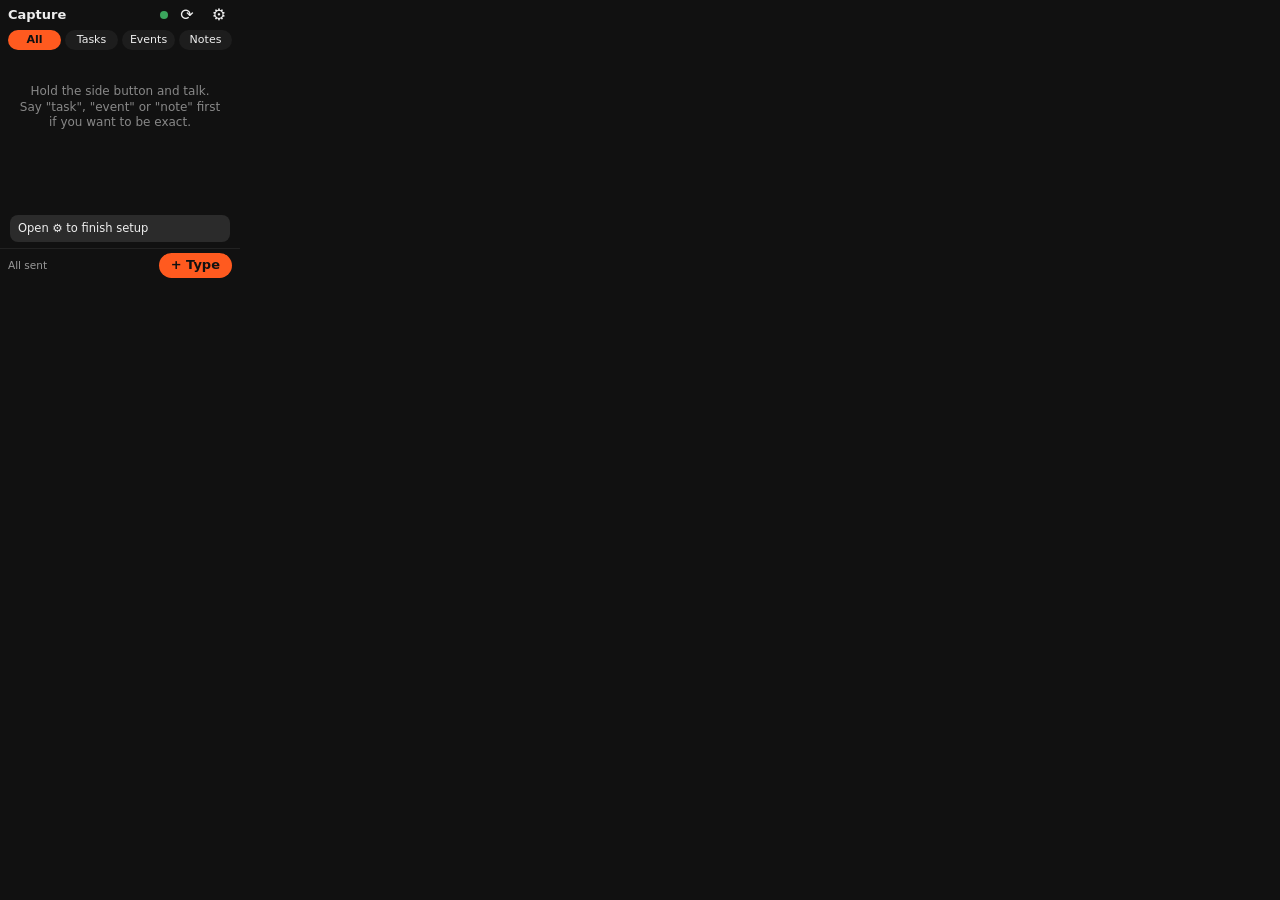
==== index.html @ 2c84a23c "Add files via upload" ====
<!DOCTYPE html>
<html lang="en">
<head>
<meta charset="utf-8">
<meta name="viewport" content="width=240, height=282, initial-scale=1, user-scalable=no">
<title>Capture</title>
<link rel="stylesheet" href="app.css">
</head>
<body>
<div id="app">

  <!-- LIST VIEW -->
  <section id="view-list" class="view active">
    <header class="bar">
      <span class="title">Capture</span>
      <span id="net" class="net" title="connection"></span>
      <button id="btn-sync" class="icon-btn" aria-label="Sync now">⟳</button>
      <button id="btn-settings" class="icon-btn" aria-label="Settings">⚙</button>
    </header>
    <nav class="tabs" id="tabs">
      <button data-f="all" class="on">All</button>
      <button data-f="task">Tasks</button>
      <button data-f="event">Events</button>
      <button data-f="note">Notes</button>
    </nav>
    <ul id="list"></ul>
    <div id="empty" class="empty">Hold the side button and talk.<br>Say "task", "event" or "note" first if you want to be exact.</div>
    <footer class="bar foot">
      <span id="summary" class="summary"></span>
      <button id="btn-type" class="pill">+ Type</button>
    </footer>
  </section>

  <!-- DETAIL VIEW -->
  <section id="view-detail" class="view">
    <header class="bar">
      <button class="icon-btn back" data-back>‹</button>
      <span class="title" id="d-status"></span>
    </header>
    <div class="detail-body">
      <div class="kinds" id="d-kinds">
        <button data-k="task">Task</button>
        <button data-k="event">Event</button>
        <button data-k="note">Note</button>
      </div>
      <div id="d-title" class="d-title"></div>
      <div id="d-when" class="d-when"></div>
      <div id="d-text" class="d-text"></div>
      <div id="d-err" class="d-err"></div>
    </div>
    <footer class="bar foot">
      <button id="d-delete" class="pill danger">Delete</button>
      <button id="d-send" class="pill">Send</button>
    </footer>
  </section>

  <!-- TYPE VIEW -->
  <section id="view-type" class="view">
    <header class="bar">
      <button class="icon-btn back" data-back>‹</button>
      <span class="title">New entry</span>
    </header>
    <div class="type-body">
      <div class="kinds" id="t-kinds">
        <button data-k="auto" class="on">Auto</button>
        <button data-k="task">Task</button>
        <button data-k="event">Event</button>
        <button data-k="note">Note</button>
      </div>
      <textarea id="t-text" placeholder="Type it…"></textarea>
    </div>
    <footer class="bar foot">
      <span></span>
      <button id="t-save" class="pill">Save</button>
    </footer>
  </section>

  <!-- SETTINGS VIEW -->
  <section id="view-settings" class="view">
    <header class="bar">
      <button class="icon-btn back" data-back>‹</button>
      <span class="title">Settings</span>
    </header>
    <div class="settings-body">
      <button id="s-scan" class="pill wide">Scan setup QR</button>
      <video id="s-video" playsinline muted></video>
      <label>GitHub owner<input id="s-owner" autocomplete="off"></label>
      <label>Repo<input id="s-repo" autocomplete="off"></label>
      <label>Branch<input id="s-branch" autocomplete="off"></label>
      <label>Folder in repo (blank = top)<input id="s-folder" autocomplete="off"></label>
      <label>GitHub token<input id="s-gh" type="password" autocomplete="off"></label>
      <label>Groq key<input id="s-groq" type="password" autocomplete="off"></label>
      <label class="check"><input id="s-auto" type="checkbox"> Send to vault automatically</label>
      <button id="s-save" class="pill wide">Save</button>
      <button id="s-test" class="pill wide">Test connection</button>
      <div id="s-msg" class="s-msg"></div>
    </div>
  </section>

  <!-- RECORDING OVERLAY -->
  <div id="rec" class="rec">
    <div class="rec-dot"></div>
    <div id="rec-time">0:00</div>
    <div class="rec-hint">Release to save</div>
  </div>

  <div id="toast" class="toast"></div>
</div>
<script src="app.js"></script>
</body>
</html>
---- app.css ----
* { box-sizing: border-box; margin: 0; padding: 0; }
html, body { width: 240px; height: 282px; overflow: hidden; background: #111; }
body { font: 13px/1.3 system-ui, -apple-system, "Segoe UI", Roboto, sans-serif; color: #eee; }
button { font: inherit; color: inherit; background: none; border: 0; cursor: pointer; }
input, textarea { font: inherit; color: #eee; background: #1d1d1d; border: 1px solid #333; border-radius: 6px; padding: 5px 6px; width: 100%; }

#app { position: relative; width: 240px; height: 282px; overflow: hidden; }
.view { position: absolute; inset: 0; display: none; flex-direction: column; }
.view.active { display: flex; }

.bar { display: flex; align-items: center; gap: 6px; height: 30px; padding: 0 8px; flex: 0 0 auto; }
.bar .title { font-weight: 600; flex: 1; white-space: nowrap; overflow: hidden; text-overflow: ellipsis; }
.foot { height: 34px; border-top: 1px solid #222; justify-content: space-between; }
.icon-btn { width: 26px; height: 26px; border-radius: 6px; font-size: 16px; }
.icon-btn:active { background: #222; }
.back { font-size: 22px; line-height: 1; }

.net { width: 8px; height: 8px; border-radius: 50%; background: #555; }
.net.on { background: #3ba55d; }

.tabs { display: flex; gap: 4px; padding: 0 8px 4px; flex: 0 0 auto; }
.tabs button, .kinds button { flex: 1; padding: 3px 0; border-radius: 10px; background: #1d1d1d; font-size: 11px; }
.tabs button.on, .kinds button.on { background: #ff5a1f; color: #111; font-weight: 600; }

#list { list-style: none; flex: 1; overflow-y: auto; padding: 0 6px; }
#list li { display: flex; align-items: center; gap: 7px; padding: 6px 4px; border-radius: 6px; border-bottom: 1px solid #1c1c1c; }
#list li.sel { background: #262626; outline: 1px solid #ff5a1f; }
#list .ic { width: 16px; text-align: center; flex: 0 0 auto; opacity: .9; }
#list .main { flex: 1; min-width: 0; }
#list .t { white-space: nowrap; overflow: hidden; text-overflow: ellipsis; }
#list .s { font-size: 10.5px; color: #999; white-space: nowrap; overflow: hidden; text-overflow: ellipsis; }
#list li.done .t { text-decoration: line-through; color: #888; }

.dot { width: 9px; height: 9px; border-radius: 50%; flex: 0 0 auto; }
.st-recorded   { background: #777; }
.st-processing { background: #e0a526; }
.st-ready      { background: #3d8bfd; }
.st-synced     { background: #3ba55d; }
.st-error      { background: #e5484d; }

.empty { display: none; flex: 1; padding: 30px 16px; color: #888; text-align: center; font-size: 12px; }
.summary { font-size: 10.5px; color: #999; }
.pill { padding: 4px 12px; border-radius: 14px; background: #ff5a1f; color: #111; font-weight: 600; }
.pill.danger { background: #2a1515; color: #e5484d; }
.pill.wide { width: 100%; margin: 3px 0; }

.detail-body, .type-body, .settings-body { flex: 1; overflow-y: auto; padding: 4px 10px; }
.kinds { display: flex; gap: 4px; margin-bottom: 8px; }
.d-title { font-size: 15px; font-weight: 600; margin-bottom: 4px; word-wrap: break-word; }
.d-when { color: #ff8a5c; font-size: 12px; margin-bottom: 6px; }
.d-text { color: #bbb; font-size: 12px; white-space: pre-wrap; word-wrap: break-word; }
.d-err { color: #e5484d; font-size: 11px; margin-top: 6px; }

#t-text { height: 150px; resize: none; }

.settings-body label { display: block; font-size: 11px; color: #aaa; margin: 4px 0; }
.settings-body label input { margin-top: 2px; }
.settings-body label.check { display: flex; gap: 6px; align-items: center; color: #eee; font-size: 12px; }
.settings-body label.check input { width: auto; }
#s-video { display: none; width: 100%; border-radius: 6px; background: #000; margin: 4px 0; }
.s-msg { font-size: 11px; color: #ccc; padding: 4px 0 10px; word-wrap: break-word; }

.rec { position: absolute; inset: 0; background: rgba(10,10,10,.94); display: none; flex-direction: column; align-items: center; justify-content: center; gap: 10px; z-index: 5; }
.rec.on { display: flex; }
.rec-dot { width: 54px; height: 54px; border-radius: 50%; background: #e5484d; animation: pulse 1s ease-in-out infinite; }
#rec-time { font-size: 22px; font-variant-numeric: tabular-nums; }
.rec-hint { color: #999; font-size: 11px; }
@keyframes pulse { 50% { transform: scale(.82); opacity: .7; } }

.toast { position: absolute; left: 10px; right: 10px; bottom: 40px; background: #2b2b2b; border-radius: 8px; padding: 6px 8px; font-size: 11.5px; opacity: 0; transform: translateY(6px); transition: opacity .2s, transform .2s; pointer-events: none; z-index: 6; }
.toast.on { opacity: 1; transform: none; }
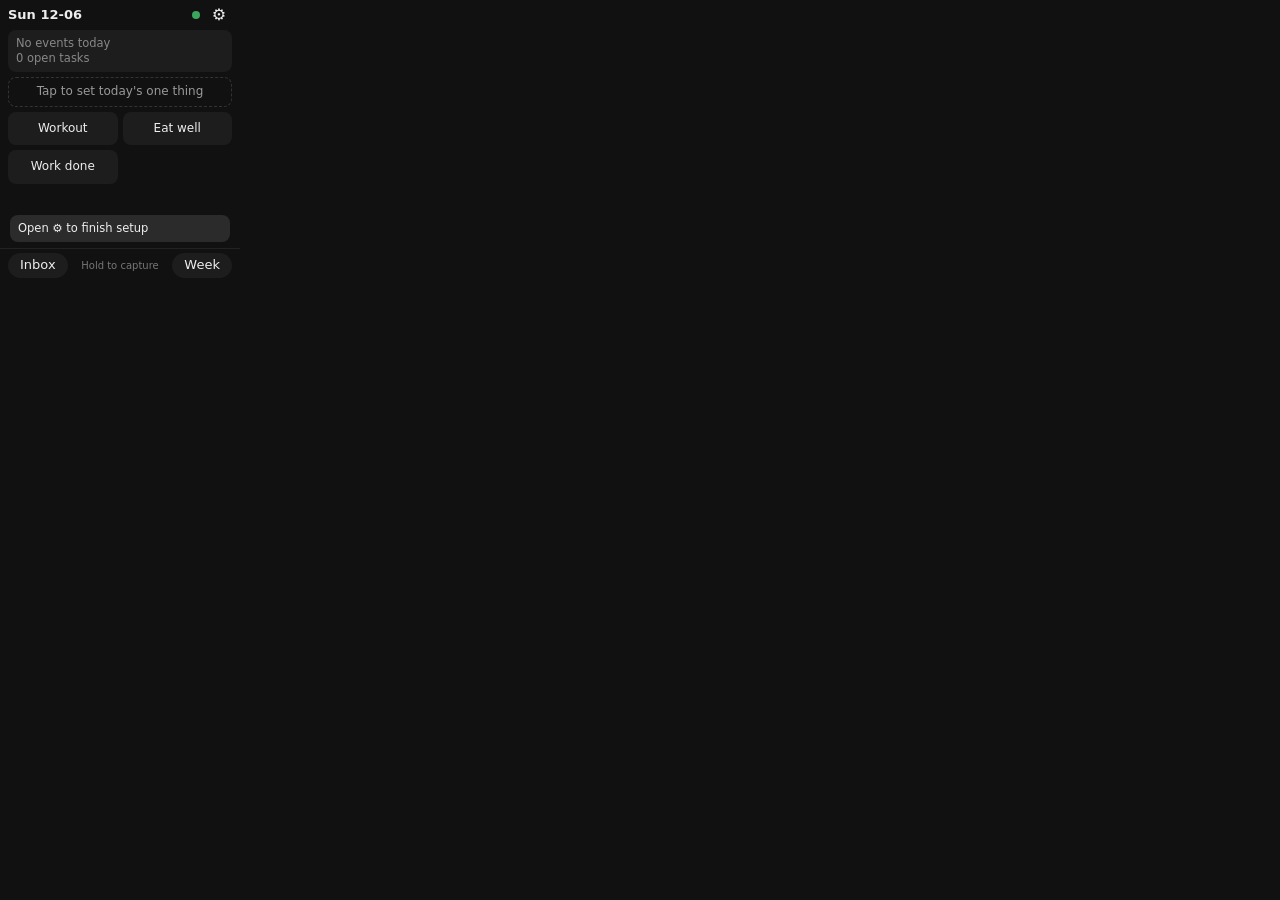
==== commit a0b98eb2: "Add files via upload" ====
--- a/index.html
+++ b/index.html
@@ -9,13 +9,43 @@
 <body>
 <div id="app">
 
-  <!-- LIST VIEW -->
-  <section id="view-list" class="view active">
+  <!-- TODAY VIEW (home) -->
+  <section id="view-today" class="view active">
     <header class="bar">
-      <span class="title">Capture</span>
+      <span class="title" id="td-date"></span>
       <span id="net" class="net" title="connection"></span>
+      <button id="btn-settings" class="icon-btn" aria-label="Settings">⚙</button>
+    </header>
+    <div class="today-body">
+      <div id="td-top" class="card"></div>
+      <div id="td-one" class="card one focusable" tabindex="-1"></div>
+      <div id="td-habits" class="habits"></div>
+    </div>
+    <footer class="bar foot">
+      <button id="btn-inbox" class="pill ghost focusable">Inbox</button>
+      <span class="hint">Hold to capture</span>
+      <button id="btn-week" class="pill ghost focusable">Week</button>
+    </footer>
+  </section>
+
+  <!-- WEEK VIEW -->
+  <section id="view-week" class="view">
+    <header class="bar">
+      <button class="icon-btn back" data-back>‹</button>
+      <span class="title">Last 7 days</span>
+    </header>
+    <div id="wk-body" class="detail-body"></div>
+    <footer class="bar foot">
+      <span class="hint">Hold to add a note</span>
+    </footer>
+  </section>
+
+  <!-- LIST VIEW (inbox) -->
+  <section id="view-list" class="view">
+    <header class="bar">
+      <button class="icon-btn back" data-back>‹</button>
+      <span class="title">Inbox</span>
       <button id="btn-sync" class="icon-btn" aria-label="Sync now">⟳</button>
-      <button id="btn-settings" class="icon-btn" aria-label="Settings">⚙</button>
     </header>
     <nav class="tabs" id="tabs">
       <button data-f="all" class="on">All</button>
@@ -50,6 +80,7 @@
     </div>
     <footer class="bar foot">
       <button id="d-delete" class="pill danger">Delete</button>
+      <button id="d-done" class="pill ghost">Done</button>
       <button id="d-send" class="pill">Send</button>
     </footer>
   </section>
@@ -58,9 +89,10 @@
   <section id="view-type" class="view">
     <header class="bar">
       <button class="icon-btn back" data-back>‹</button>
-      <span class="title">New entry</span>
+      <span class="title" id="t-title">New entry</span>
     </header>
     <div class="type-body">
+      <div id="t-hint" class="t-hint"></div>
       <div class="kinds" id="t-kinds">
         <button data-k="auto" class="on">Auto</button>
         <button data-k="task">Task</button>
@@ -90,6 +122,8 @@
       <label>Folder in repo (blank = top)<input id="s-folder" autocomplete="off"></label>
       <label>GitHub token<input id="s-gh" type="password" autocomplete="off"></label>
       <label>Groq key<input id="s-groq" type="password" autocomplete="off"></label>
+      <label>Habits (up to 4, comma separated)<input id="s-habits" autocomplete="off"></label>
+      <label class="check"><input id="s-one" type="checkbox"> Ask for "today's one thing"</label>
       <label class="check"><input id="s-auto" type="checkbox"> Send to vault automatically</label>
       <button id="s-save" class="pill wide">Save</button>
       <button id="s-test" class="pill wide">Test connection</button>
--- a/app.css
+++ b/app.css
@@ -67,5 +67,33 @@
 .rec-hint { color: #999; font-size: 11px; }
 @keyframes pulse { 50% { transform: scale(.82); opacity: .7; } }
 
+/* today */
+.today-body { flex: 1; display: flex; flex-direction: column; gap: 5px; padding: 0 8px; overflow: hidden; }
+.card { background: #1d1d1d; border-radius: 8px; padding: 6px 8px; }
+#td-top { font-size: 11.5px; color: #ccc; }
+#td-top .ln { white-space: nowrap; overflow: hidden; text-overflow: ellipsis; }
+#td-top .ln b { color: #ff8a5c; font-weight: 600; }
+#td-top .muted { color: #888; }
+.one { font-size: 12px; min-height: 30px; }
+.one .lbl { font-size: 10px; color: #888; }
+.one .txt { white-space: nowrap; overflow: hidden; text-overflow: ellipsis; }
+.one.empty-one { color: #999; text-align: center; border: 1px dashed #333; background: none; }
+.one .yn { display: flex; gap: 5px; margin-top: 4px; }
+.one .yn button { flex: 1; padding: 3px 0; border-radius: 10px; background: #2a2a2a; font-size: 11px; }
+.one .yn button.yes { background: #ff5a1f; color: #111; font-weight: 600; }
+.one.done-one .txt { color: #6fcf97; }
+.habits { display: grid; grid-template-columns: 1fr 1fr; gap: 5px; }
+.habits button { background: #1d1d1d; border-radius: 8px; padding: 9px 4px; font-size: 12px; white-space: nowrap; overflow: hidden; text-overflow: ellipsis; }
+.habits button.on { background: #1d4d33; color: #c9f0d8; }
+.focusable.focus, .habits button.focus { outline: 1px solid #ff5a1f; }
+.pill.ghost { background: #1d1d1d; color: #eee; font-weight: 500; }
+.hint { font-size: 10px; color: #777; }
+.t-hint { font-size: 11px; color: #aaa; margin-bottom: 6px; }
+.wk-row { display: flex; justify-content: space-between; padding: 6px 2px; border-bottom: 1px solid #222; font-size: 12.5px; }
+.wk-row span:last-child { color: #ff8a5c; font-variant-numeric: tabular-nums; }
+.wk-dots { display: flex; gap: 3px; margin-top: 2px; }
+.wk-dots i { width: 8px; height: 8px; border-radius: 2px; background: #2a2a2a; }
+.wk-dots i.on { background: #3ba55d; }
+
 .toast { position: absolute; left: 10px; right: 10px; bottom: 40px; background: #2b2b2b; border-radius: 8px; padding: 6px 8px; font-size: 11.5px; opacity: 0; transform: translateY(6px); transition: opacity .2s, transform .2s; pointer-events: none; z-index: 6; }
 .toast.on { opacity: 1; transform: none; }
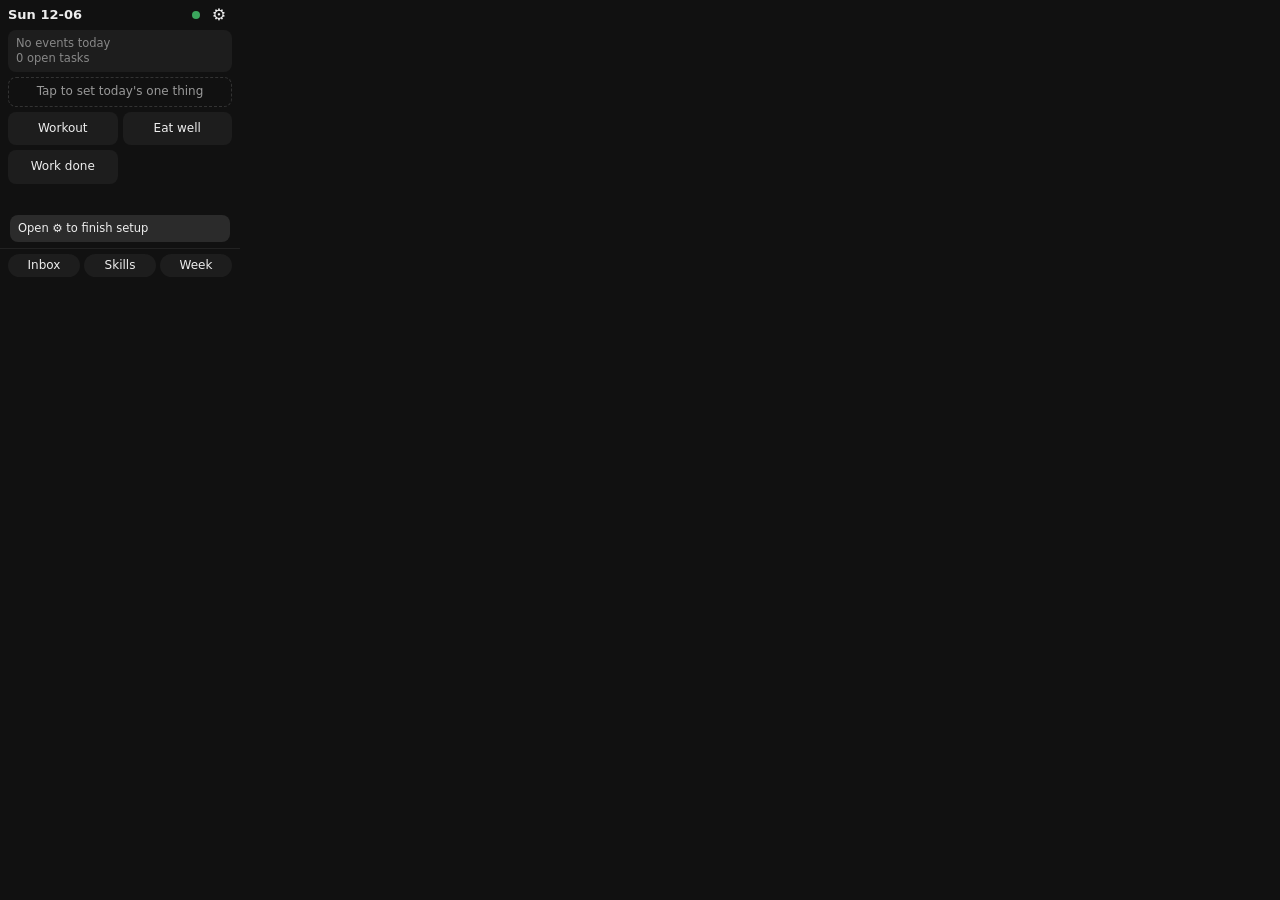
==== commit 58417e40: "Add files via upload" ====
--- a/index.html
+++ b/index.html
@@ -21,10 +21,60 @@
       <div id="td-one" class="card one focusable" tabindex="-1"></div>
       <div id="td-habits" class="habits"></div>
     </div>
-    <footer class="bar foot">
+    <footer class="bar foot three">
       <button id="btn-inbox" class="pill ghost focusable">Inbox</button>
-      <span class="hint">Hold to capture</span>
+      <button id="btn-skills" class="pill ghost focusable">Skills</button>
       <button id="btn-week" class="pill ghost focusable">Week</button>
+    </footer>
+  </section>
+
+  <!-- SKILLS LIST -->
+  <section id="view-skills" class="view">
+    <header class="bar">
+      <button class="icon-btn back" data-back>‹</button>
+      <span class="title">Skills</span>
+    </header>
+    <ul id="sk-list"></ul>
+    <div id="sk-empty" class="empty">Add something you want to get better at: a hobby or a work skill.</div>
+    <footer class="bar foot">
+      <span class="hint">Click: start / stop timer</span>
+      <button id="btn-addskill" class="pill">+ Skill</button>
+    </footer>
+  </section>
+
+  <!-- SKILL DETAIL -->
+  <section id="view-skill" class="view">
+    <header class="bar">
+      <button class="icon-btn back" data-back>‹</button>
+      <span class="title" id="sd-name"></span>
+    </header>
+    <div class="detail-body">
+      <div class="sd-level"><span id="sd-lv"></span><span id="sd-hours"></span></div>
+      <div class="bar-track"><div id="sd-bar" class="bar-fill"></div></div>
+      <div id="sd-next" class="sd-next"></div>
+      <button id="sd-timer" class="pill wide"></button>
+      <div class="quick"><button data-min="15">+15m</button><button data-min="30">+30m</button><button data-min="60">+1h</button></div>
+      <div class="sd-h">Goals</div>
+      <ul id="sd-goals"></ul>
+      <button id="sd-addgoal" class="pill ghost wide">+ Goal</button>
+      <button id="sd-delete" class="pill danger wide">Delete skill</button>
+    </div>
+  </section>
+
+  <!-- NEW SKILL / NEW GOAL -->
+  <section id="view-form" class="view">
+    <header class="bar">
+      <button class="icon-btn back" data-back>‹</button>
+      <span class="title" id="f-title"></span>
+    </header>
+    <div class="type-body">
+      <label class="f-lbl" id="f-lbl1"></label>
+      <input id="f-text" autocomplete="off">
+      <div id="f-extra"></div>
+    </div>
+    <footer class="bar foot">
+      <span></span>
+      <button id="f-save" class="pill">Save</button>
     </footer>
   </section>
 
@@ -138,6 +188,15 @@
     <div class="rec-hint">Release to save</div>
   </div>
 
+  <!-- LEVEL UP -->
+  <div id="lvup" class="lvup">
+    <div class="lv-burst" id="lv-burst"></div>
+    <div class="lv-cap">LEVEL UP</div>
+    <div class="lv-num" id="lv-num">1</div>
+    <div class="lv-skill" id="lv-skill"></div>
+    <div class="lv-sub" id="lv-sub"></div>
+  </div>
+
   <div id="toast" class="toast"></div>
 </div>
 <script src="app.js"></script>
--- a/app.css
+++ b/app.css
@@ -95,5 +95,49 @@
 .wk-dots i { width: 8px; height: 8px; border-radius: 2px; background: #2a2a2a; }
 .wk-dots i.on { background: #3ba55d; }
 
+/* skills */
+.foot.three { justify-content: space-between; gap: 4px; }
+.foot.three .pill { flex: 1; padding: 4px 0; font-size: 12px; }
+#sk-list { list-style: none; flex: 1; overflow-y: auto; padding: 0 6px; }
+#sk-list li { padding: 6px 5px; border-radius: 6px; border-bottom: 1px solid #1c1c1c; }
+#sk-list li.sel { background: #262626; outline: 1px solid #ff5a1f; }
+.sk-top { display: flex; justify-content: space-between; align-items: baseline; gap: 6px; }
+.sk-name { font-weight: 600; white-space: nowrap; overflow: hidden; text-overflow: ellipsis; }
+.sk-lv { color: #ff8a5c; font-weight: 700; font-size: 12px; white-space: nowrap; }
+.sk-sub { display: flex; justify-content: space-between; font-size: 10.5px; color: #999; margin-top: 2px; }
+.sk-sub .run { color: #ff8a5c; font-weight: 600; }
+.bar-track { height: 4px; background: #2a2a2a; border-radius: 2px; overflow: hidden; margin-top: 3px; }
+.bar-fill { height: 100%; background: #ff5a1f; border-radius: 2px; transition: width .4s; }
+.sd-level { display: flex; justify-content: space-between; align-items: baseline; margin-top: 2px; }
+#sd-lv { font-size: 22px; font-weight: 800; color: #ff8a5c; }
+#sd-hours { font-size: 12px; color: #aaa; }
+.sd-next { font-size: 11px; color: #888; margin: 3px 0 6px; }
+#sd-timer.running { background: #e5484d; color: #fff; }
+.quick { display: flex; gap: 4px; margin: 2px 0 6px; }
+.quick button { flex: 1; background: #1d1d1d; border-radius: 10px; padding: 4px 0; font-size: 11.5px; }
+.sd-h { font-size: 10.5px; color: #888; text-transform: uppercase; letter-spacing: .5px; margin: 6px 0 3px; }
+#sd-goals { list-style: none; }
+#sd-goals li { display: flex; gap: 6px; align-items: flex-start; padding: 5px 2px; border-bottom: 1px solid #1f1f1f; font-size: 12px; }
+#sd-goals li .ck { flex: 0 0 auto; width: 16px; }
+#sd-goals li .gt { flex: 1; word-wrap: break-word; }
+#sd-goals li .gd { display: block; font-size: 10px; color: #888; }
+#sd-goals li.done .gt { color: #e0b84a; }
+.f-lbl { display: block; font-size: 11px; color: #aaa; margin: 4px 0 3px; }
+#f-extra .chips { display: flex; flex-wrap: wrap; gap: 4px; margin-top: 6px; }
+#f-extra .chips button { background: #1d1d1d; border-radius: 10px; padding: 3px 8px; font-size: 11px; }
+#f-extra .chips button.on { background: #ff5a1f; color: #111; font-weight: 600; }
+
+.lvup { position: absolute; inset: 0; z-index: 7; background: #111; display: none; flex-direction: column; align-items: center; justify-content: center; overflow: hidden; }
+.lvup.on { display: flex; }
+.lv-cap { font-size: 13px; font-weight: 800; letter-spacing: 4px; color: #ff8a5c; animation: lvIn .4s ease-out both; }
+.lv-num { font-size: 84px; font-weight: 900; line-height: 1; color: #fff; font-variant-numeric: tabular-nums; animation: lvPop .6s cubic-bezier(.2,1.6,.4,1) .15s both; }
+.lv-skill { font-size: 16px; font-weight: 700; margin-top: 4px; animation: lvIn .4s ease-out .35s both; }
+.lv-sub { font-size: 11px; color: #999; margin-top: 4px; animation: lvIn .4s ease-out .5s both; }
+.lv-burst { position: absolute; left: 50%; top: 50%; width: 0; height: 0; }
+.lv-burst i { position: absolute; width: 7px; height: 7px; border-radius: 2px; left: -3px; top: -3px; animation: lvFly 1s ease-out both; }
+@keyframes lvIn { from { opacity: 0; transform: translateY(8px); } to { opacity: 1; transform: none; } }
+@keyframes lvPop { from { opacity: 0; transform: scale(.3); } to { opacity: 1; transform: scale(1); } }
+@keyframes lvFly { from { transform: translate(0,0) rotate(0); opacity: 1; } to { transform: translate(var(--dx), var(--dy)) rotate(260deg); opacity: 0; } }
+
 .toast { position: absolute; left: 10px; right: 10px; bottom: 40px; background: #2b2b2b; border-radius: 8px; padding: 6px 8px; font-size: 11.5px; opacity: 0; transform: translateY(6px); transition: opacity .2s, transform .2s; pointer-events: none; z-index: 6; }
 .toast.on { opacity: 1; transform: none; }
